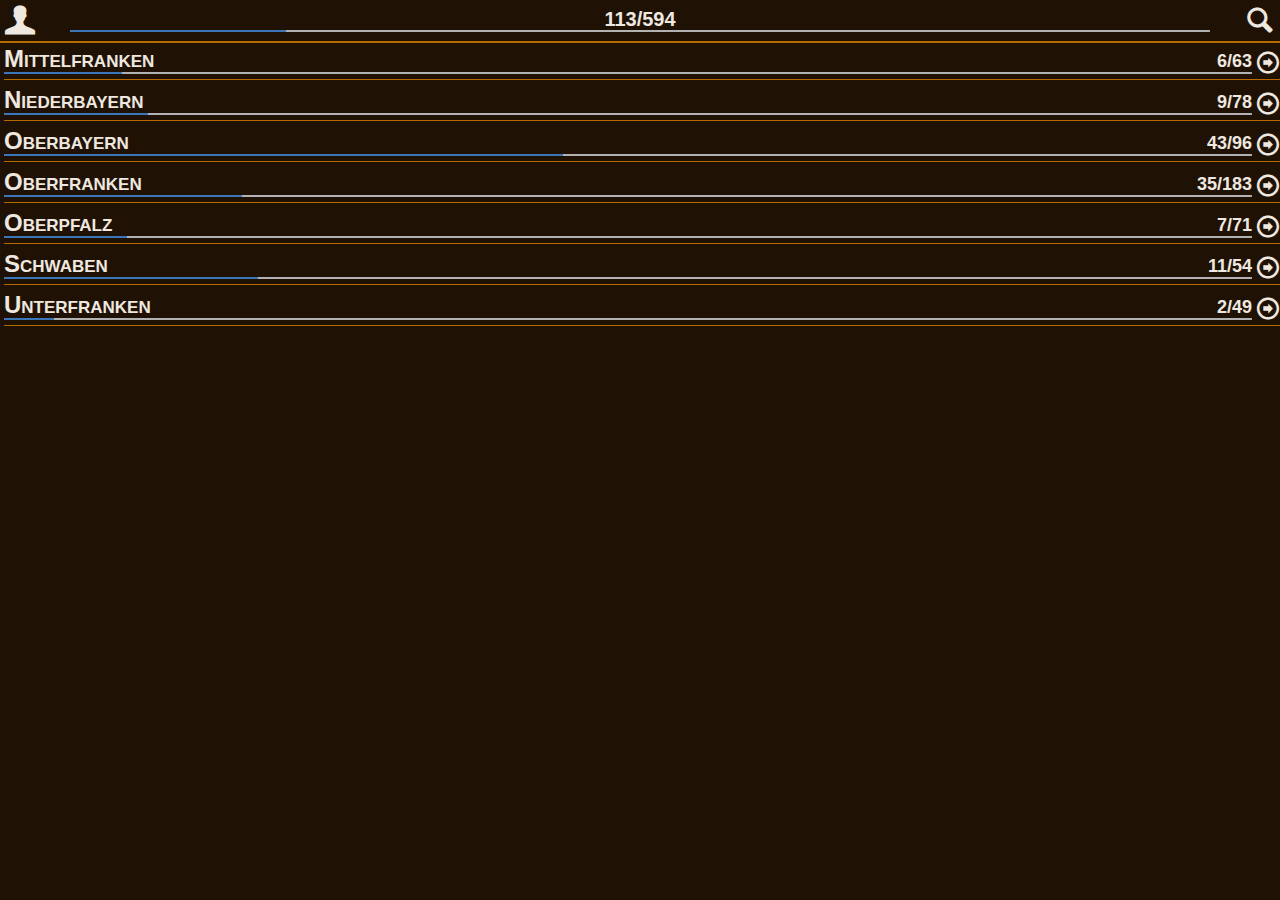
==== breweries/index.html @ 35f284fd "first commit" ====
﻿<!DOCTYPE html>
<html>
	<head>
        <meta charset="utf-8">
        <meta http-equiv="X-UA-Compatible" content="IE=edge,chrome=1">
        <title></title>
        <meta name="description" content="">
        <meta name="HandheldFriendly" content="True">
        <meta name="MobileOptimized" content="320">
        <meta name="viewport" content="width=device-width">
        <meta http-equiv="cleartype" content="on">

		<!--
        <meta name="apple-mobile-web-app-capable" content="yes">
        <meta name="apple-mobile-web-app-status-bar-style" content="black">
        -->

        <!-- This script prevents links from opening in Mobile Safari. https://gist.github.com/1042026 -->
        <!--
        <script>(function(a,b,c){if(c in b&&b[c]){var d,e=a.location,f=/^(a|html)$/i;a.addEventListener("click",function(a){d=a.target;while(!f.test(d.nodeName))d=d.parentNode;"href"in d&&(d.href.indexOf("http")||~d.href.indexOf(e.host))&&(a.preventDefault(),e.href=d.href)},!1)}})(document,window.navigator,"standalone")</script>
        -->
        <link rel="stylesheet" href="../css/reset/ericmeyer/reset.min.css">
        <link rel="stylesheet" href="../css/base.css">
		<link rel="stylesheet" href="../font/style.css" />

    </head>
    <body>

		<header>
			<nav>
				<ul>
					<li>
						<a class="icon user" href="#user">icon_user</a>
					</li>
					<li class="filler">
						<a class="progress" href="#list">
							113/594
							<progress max="594" value="113">113/594</progress>
						</a>
					</li>
					<li>
						<a class="icon search" href="#search">icon_search</a>
					</li>
				</ul>
			</nav>
			<div class="bar search">
				<input type="text" />
				<button type="reset">reset</button>
			</div>
			<div class="bar user"></div>
			<div class="bar info"></div>
		</header>

		<section class="list">
		
			<ul>
				<li>
					<a href="#list">
						<h1>
							Mittelfranken
							<span class="progress">6/63</span>
							<progress max="63" value="6">6/63</progress>
						</h1>
					</a>
					<ul></ul>
				</li>
				<li>
					<a href="#list">
						<h1>
							Niederbayern
							<span class="progress">9/78</span>
							<progress max="78" value="9">9/78</progress>
						</h1>
					</a>
					<ul></ul>
				</li>
				<li>
					<a href="#list">
						<h1>
							Oberbayern
							<span class="progress">43/96</span>
							<progress max="96" value="43">43/96</progress>
						</h1>
					</a>
					<ul></ul>
				</li>
				<li>
					<a href="#list">
						<h1>
							Oberfranken
							<span class="progress">35/183</span>
							<progress max="183" value="35">35/183</progress>
						</h1>
					</a>
					<ul></ul>
				</li>
				<li>
					<a href="#list">
						<h1>
							Oberpfalz
							<span class="progress">7/71</span>
							<progress max="71" value="7">7/71</progress>
						</h1>
					</a>
					<ul></ul>
				</li>
				<li>
					<a href="#list">
						<h1>
							Schwaben
							<span class="progress">11/54</span>
							<progress max="54" value="11">11/54</progress>
						</h1>
					</a>
					<ul></ul>
				</li>
				<li>
					<a href="#list">
						<h1>
							Unterfranken
							<span class="progress">2/49</span>
							<progress max="49" value="2">2/49</progress>
						</h1>
					</a>
					<ul></ul>
				</li>
			</ul>
			
		</section>

		<script src="../js/zepto-1.0rc1.min.js"></script>
		<script src="../js/base.js"></script>
    </body>
</html>
---- css/base.css ----
/* ***** my own reset ***** */
button, input, textarea {
	background: #241B0E;
	border: rgb(200, 200, 200) solid 0.1rem;
	color: rgb(25, 25, 25);
	line-height: 1.4em;
	margin: 0;
	padding: 0;
}
a {
	color: inherit;
	text-decoration: none;
}
body {
	background-color: rgb(31, 18, 4);
	color: rgb(239, 232, 224);
	font-family: 'Open sans', sans-serif;
}
.icon {
	font-family: 'swoody';
	font-size: 1.5em;
/*	margin: -0.5rem; */
	padding: 0.25rem;
}
progress {
	display: block;
	height: 0.25rem;
	width: 100%;
}

.bar {
	display: none;
}
.bar.open {
	display: block;
}


/* ***** Header - layout styles ***** */
header {
	padding: 0.25rem;
	border-bottom: 2px solid rgba(233,138,0,0.75);
}
header ul {
	display: table;
	/*table-layout: fixed;*/
	width: 100%;
}
header nav li {
	display: table-cell;
	vertical-align: middle;
	width: 1%;
}
header nav li.filler {
	width: auto;
}
header nav li:last-child {
	text-align: right;
}

/* ***** Header - design styles ***** */
header .icon {
	font-size: 2em;
}
header nav li:first-child .icon {
	margin-left: -0.25rem;
}
header nav li:last-child .icon {
	margin-right: -0.25rem;
}
header .progress {
	display: block;
	font-weight: 700;
	font-size: 1.25em;
	text-align: center;
}
header .progress progress {
	margin: 0 auto;
	width: 95%;
}


/* ***** Search ***** */

/* ***** Infor ***** */

/* ***** List ***** */
.list li {
	display: block;
	width: 100%;
}

.list li a {
	display: table;
	padding: 0.25rem;
	table-layout: fixed;
	width: 100%;
}
section li a::after {
	border-bottom: 1px solid rgba(233,138,0,0.75);
	content: 'icon_right';
	display: table-cell;
	font-family: 'swoody';
	font-size: 1.5em;
	font-variant: normal;
	padding: 0 0.25rem;
	width: 1em;
	vertical-align: middle;
}

.list h1 {
	border-bottom: 1px solid rgba(233,138,0,0.75);
	display: table-cell;
	font-size: 1.5em;
	font-variant: small-caps;
	font-weight: 700;
	margin: 0.25rem;
	padding-bottom: 0.25rem;
	vertical-align: middle;
}

.list h1 .progress {
	float: right;
	font-size: 0.75em;
	margin-top: 0.25em;
}
---- font/style.css ----
/* WARNING:	Your are using ligatures for your icon font.
			Ligatures are not supported in IE 9 (and older).
			Use the Private Use Area encoding for best browser support.
==================================================================== */
@font-face {
	font-family: 'swoody';
	src:url('fonts/swoody.eot');
}
@font-face {
	font-family: 'swoody';
	src: url([data-uri]) format('svg'),
		 url([data-uri]) format('woff');
	font-weight: normal;
	font-style: normal;
}

/* Use the following CSS code if you want to use data attributes for inserting your icons */
[data-icon]:before {
	font-family: 'swoody';
	content: attr(data-icon);
		speak: none;
	/* Enable Ligatures */
	-webkit-font-feature-settings:"liga","dlig";-moz-font-feature-settings:"liga=1, dlig=1";-moz-font-feature-settings:"liga","dlig";-ms-font-feature-settings:"liga","dlig";-o-font-feature-settings:"liga","dlig";
	font-feature-settings:"liga","dlig";
	text-rendering:optimizeLegibility;
	}

/* Use the following CSS code if you want to have a class per icon */
[class^="icon-"]:before, [class*=" icon-"]:before {
	font-family: 'swoody';
	font-style: normal;
		speak: none;
	/* Enable Ligatures */
	-webkit-font-feature-settings:"liga","dlig";-moz-font-feature-settings:"liga=1, dlig=1";-moz-font-feature-settings:"liga","dlig";-ms-font-feature-settings:"liga","dlig";-o-font-feature-settings:"liga","dlig";
	font-feature-settings:"liga","dlig";
	text-rendering:optimizeLegibility;
	}
.icon-user:before {
	content: "\69\63\6f\6e\5f\75\73\65\72";
}
.icon-users:before {
	content: "\69\63\6f\6e\5f\75\73\65\72\73";
}
.icon-contact:before {
	content: "\69\63\6f\6e\5f\75\73\65\72\5f\61\64\64";
}
.icon-info-circle:before {
	content: "\69\63\6f\6e\5f\69\6e\66\6f";
}
.icon-help:before {
	content: "\69\63\6f\6e\5f\71\75\65\73\74\69\6f\6e";
}
.icon-warning:before {
	content: "\69\63\6f\6e\5f\77\61\72\6e\69\6e\67";
}
.icon-search:before {
	content: "\69\63\6f\6e\5f\73\65\61\72\63\68";
}
.icon-arrow:before {
	content: "\69\63\6f\6e\5f\72\69\67\68\74";
}
.icon-arrow-2:before {
	content: "\69\63\6f\6e\5f\6c\65\66\74";
}
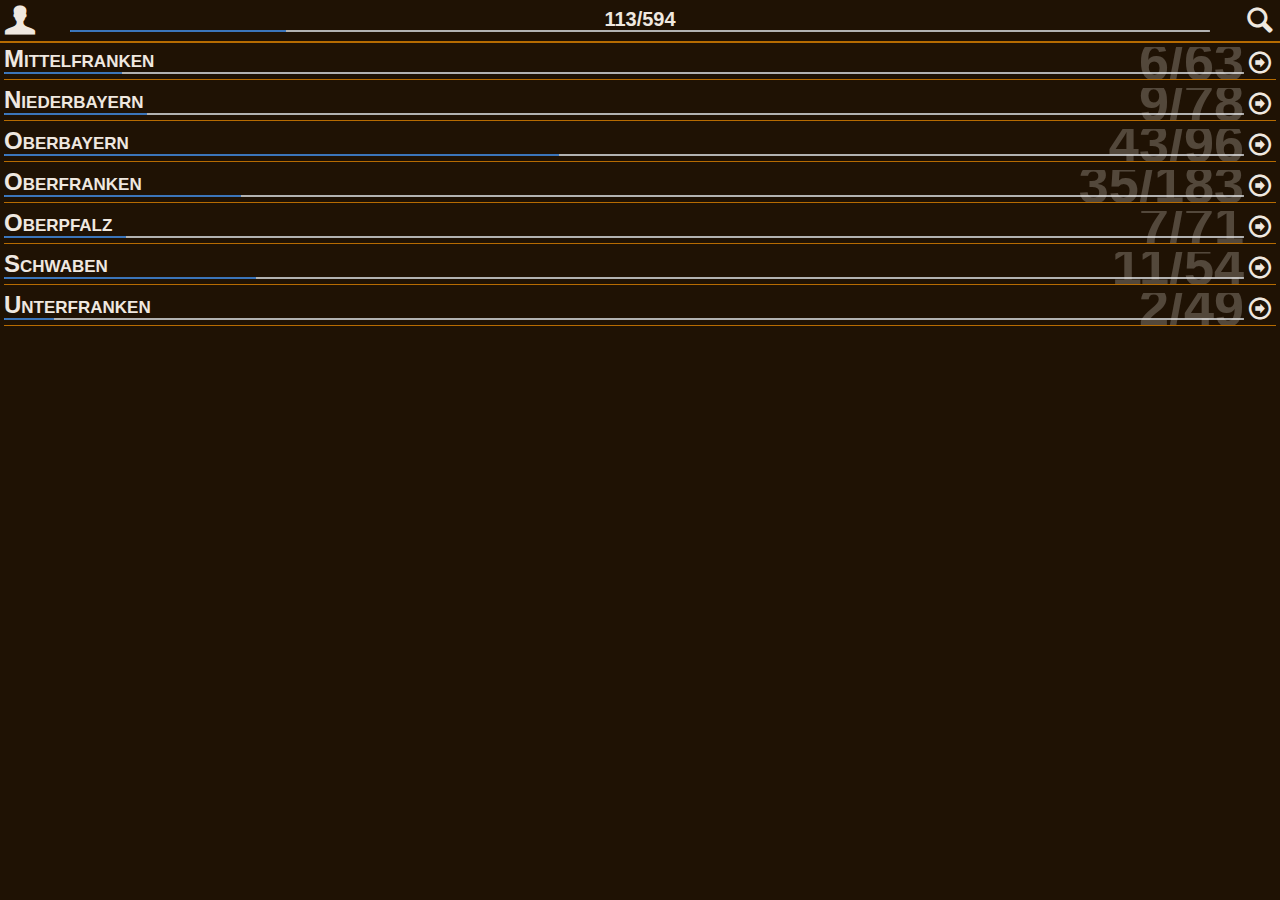
==== commit 1a07548b: "style me likes" ====
--- a/breweries/index.html
+++ b/breweries/index.html
@@ -55,26 +55,36 @@
 		
 			<ul>
 				<li>
-					<a href="#list">
-						<h1>
-							Mittelfranken
-							<span class="progress">6/63</span>
-							<progress max="63" value="6">6/63</progress>
-						</h1>
-					</a>
-					<ul></ul>
+				
+					<section>
+						<a href="#list">
+							<h1>
+								Mittelfranken
+								<span class="progress">6/63</span>
+								<progress max="63" value="6">6/63</progress>
+							</h1>
+						</a>
+						<ul></ul>
+					</section>
+
 				</li>
 				<li>
-					<a href="#list">
-						<h1>
-							Niederbayern
-							<span class="progress">9/78</span>
-							<progress max="78" value="9">9/78</progress>
-						</h1>
-					</a>
-					<ul></ul>
+
+					<section>
+						<a href="#list">
+							<h1>
+								Niederbayern
+								<span class="progress">9/78</span>
+								<progress max="78" value="9">9/78</progress>
+							</h1>
+						</a>
+						<ul></ul>
+					</section>
+
 				</li>
 				<li>
+				
+					<section>
 					<a href="#list">
 						<h1>
 							Oberbayern
@@ -85,6 +95,8 @@
 					<ul></ul>
 				</li>
 				<li>
+				
+					<section>
 					<a href="#list">
 						<h1>
 							Oberfranken
@@ -93,8 +105,12 @@
 						</h1>
 					</a>
 					<ul></ul>
+					</section>
+
 				</li>
 				<li>
+				
+					<section>
 					<a href="#list">
 						<h1>
 							Oberpfalz
@@ -103,8 +119,12 @@
 						</h1>
 					</a>
 					<ul></ul>
+					</section>
+
 				</li>
 				<li>
+				
+					<section>
 					<a href="#list">
 						<h1>
 							Schwaben
@@ -113,8 +133,12 @@
 						</h1>
 					</a>
 					<ul></ul>
+					</section>
+
 				</li>
 				<li>
+				
+					<section>
 					<a href="#list">
 						<h1>
 							Unterfranken
@@ -123,6 +147,8 @@
 						</h1>
 					</a>
 					<ul></ul>
+					</section>
+
 				</li>
 			</ul>
 			
--- a/css/base.css
+++ b/css/base.css
@@ -90,14 +90,16 @@
 	width: 100%;
 }
 
-.list li a {
+.list li section {
+	padding: 0.25rem;
+}
+.list li section a {
+	border-bottom: 1px solid rgba(233,138,0,0.75);
 	display: table;
-	padding: 0.25rem;
 	table-layout: fixed;
 	width: 100%;
 }
 section li a::after {
-	border-bottom: 1px solid rgba(233,138,0,0.75);
 	content: 'icon_right';
 	display: table-cell;
 	font-family: 'swoody';
@@ -109,18 +111,20 @@
 }
 
 .list h1 {
-	border-bottom: 1px solid rgba(233,138,0,0.75);
 	display: table-cell;
 	font-size: 1.5em;
 	font-variant: small-caps;
 	font-weight: 700;
 	margin: 0.25rem;
 	padding-bottom: 0.25rem;
+	position: relative;
+	overflow: hidden;
 	vertical-align: middle;
 }
 
 .list h1 .progress {
 	float: right;
-	font-size: 0.75em;
-	margin-top: 0.25em;
+	font-size: 2.25em;
+	position: absolute; right: 0; top: -0.25em;
+	opacity: 0.25;
 }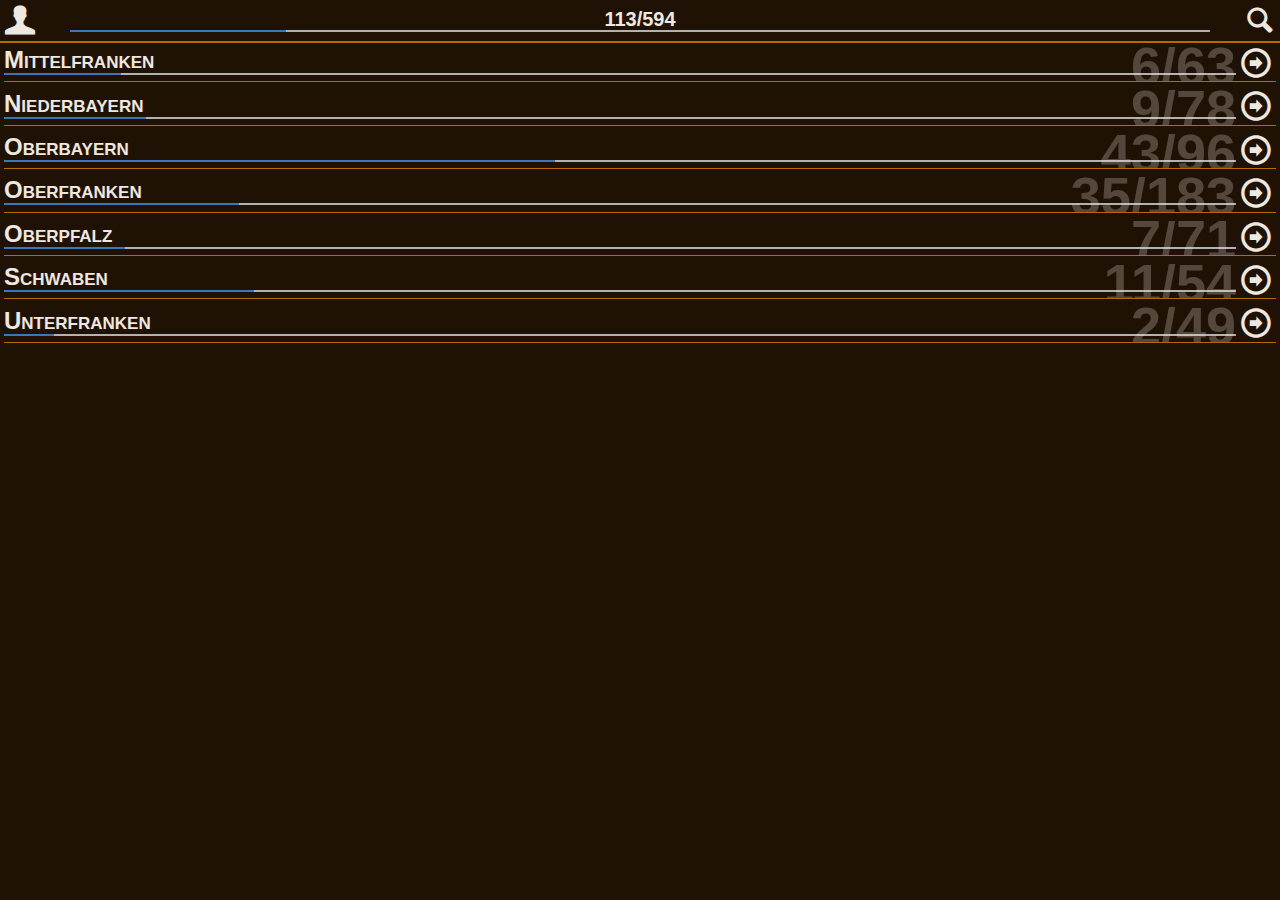
==== commit 0aaf0232: "more stylin" ====
--- a/breweries/index.html
+++ b/breweries/index.html
@@ -44,8 +44,10 @@
 				</ul>
 			</nav>
 			<div class="bar search">
-				<input type="text" />
-				<button type="reset">reset</button>
+				<form>
+					<input type="text" />
+					<button type="reset">reset</button>
+				</form>
 			</div>
 			<div class="bar user"></div>
 			<div class="bar info"></div>
--- a/css/base.css
+++ b/css/base.css
@@ -81,6 +81,31 @@
 
 
 /* ***** Search ***** */
+.bar.search {
+	position: relative;
+}
+.bar.search form {
+	border: 1px solid whiteSmoke;
+	display: table;
+	width: 100%;
+	table-layout: fixed;
+}
+.bar.search input {
+	border: none;
+	display: table-cell;
+	padding: 0.25rem;
+	color: white;
+}
+.bar.search button {
+	display: table-cell;
+	font-family: swoody;
+	width: 2em;
+	height: 100%;
+	border: none;
+}
+.bar.search button[type=reset] {
+	color: red;
+}
 
 /* ***** Infor ***** */
 
@@ -103,9 +128,9 @@
 	content: 'icon_right';
 	display: table-cell;
 	font-family: 'swoody';
-	font-size: 1.5em;
+	font-size: 2em;
 	font-variant: normal;
-	padding: 0 0.25rem;
+	padding: 0 0.25rem 0.15rem 0.25rem;
 	width: 1em;
 	vertical-align: middle;
 }
@@ -115,7 +140,6 @@
 	font-size: 1.5em;
 	font-variant: small-caps;
 	font-weight: 700;
-	margin: 0.25rem;
 	padding-bottom: 0.25rem;
 	position: relative;
 	overflow: hidden;
@@ -125,6 +149,6 @@
 .list h1 .progress {
 	float: right;
 	font-size: 2.25em;
-	position: absolute; right: 0; top: -0.25em;
+	position: absolute; right: 0; top: -0.15em;
 	opacity: 0.25;
 }